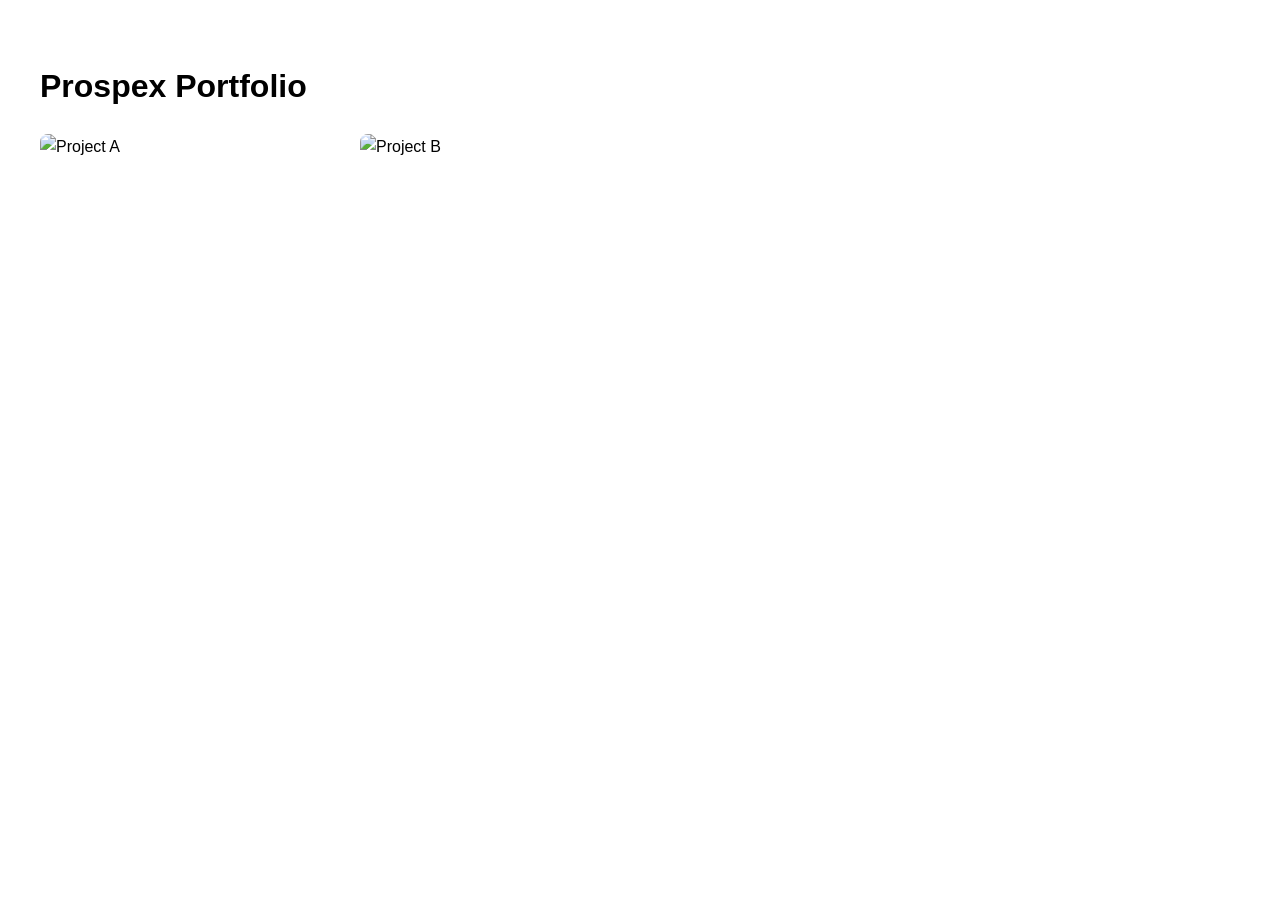
==== index.html @ a1849406 "first option" ====
<!DOCTYPE html>
<html lang="en">
<head>
    <link rel="stylesheet" href="style.css">
    <title>Prospex | Project Portfolio</title>
</head>
<body>
    <h1>Prospex Portfolio</h1>
    <div class="gallery">
        <img src="A.jpg" alt="Project A" onclick="window.location.href='login.html?project=A'">
        <img src="B.jpg" alt="Project B" onclick="window.location.href='login.html?project=B'">
    </div>
</body>
</html>
---- style.css ----
body { font-family: sans-serif; padding: 2rem; line-height: 1.6; }
.gallery { display: flex; gap: 20px; }
.gallery img { width: 300px; cursor: pointer; border-radius: 8px; transition: 0.3s; }
.gallery img:hover { transform: scale(1.05); }
details { margin-top: 2rem; border: 1px solid #ccc; padding: 1rem; border-radius: 5px; }
summary { font-weight: bold; cursor: pointer; }
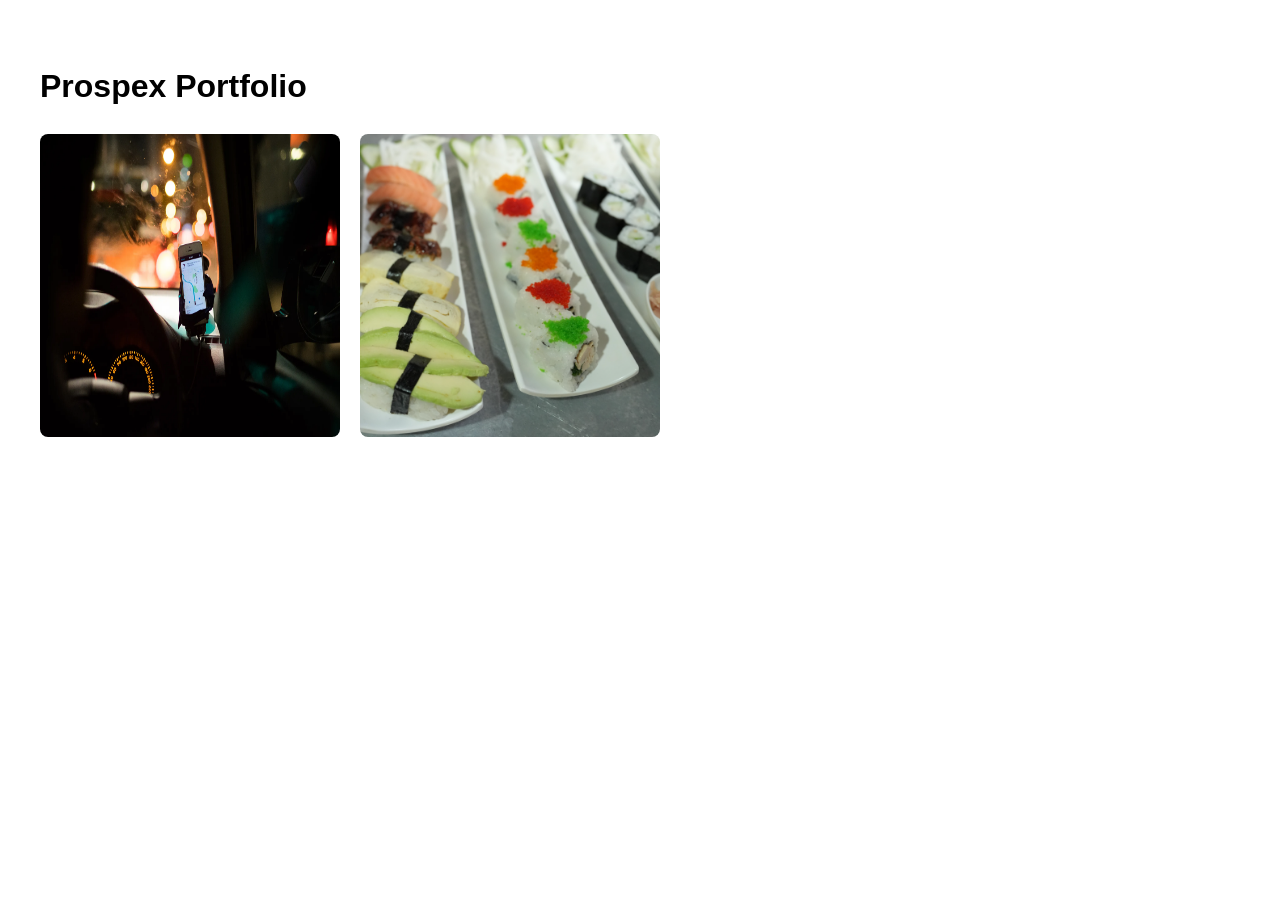
==== commit afb8d5ce: "check in" ====
--- a/index.html
+++ b/index.html
@@ -7,8 +7,8 @@
 <body>
     <h1>Prospex Portfolio</h1>
     <div class="gallery">
-        <img src="A.jpg" alt="Project A" onclick="window.location.href='login.html?project=A'">
-        <img src="B.jpg" alt="Project B" onclick="window.location.href='login.html?project=B'">
+        <img src="images/A.png" alt="Project A" onclick="window.location.href='login.html?project=A'">
+        <img src="images/B.png" alt="Project B" onclick="window.location.href='login.html?project=B'">
     </div>
 </body>
 </html>
